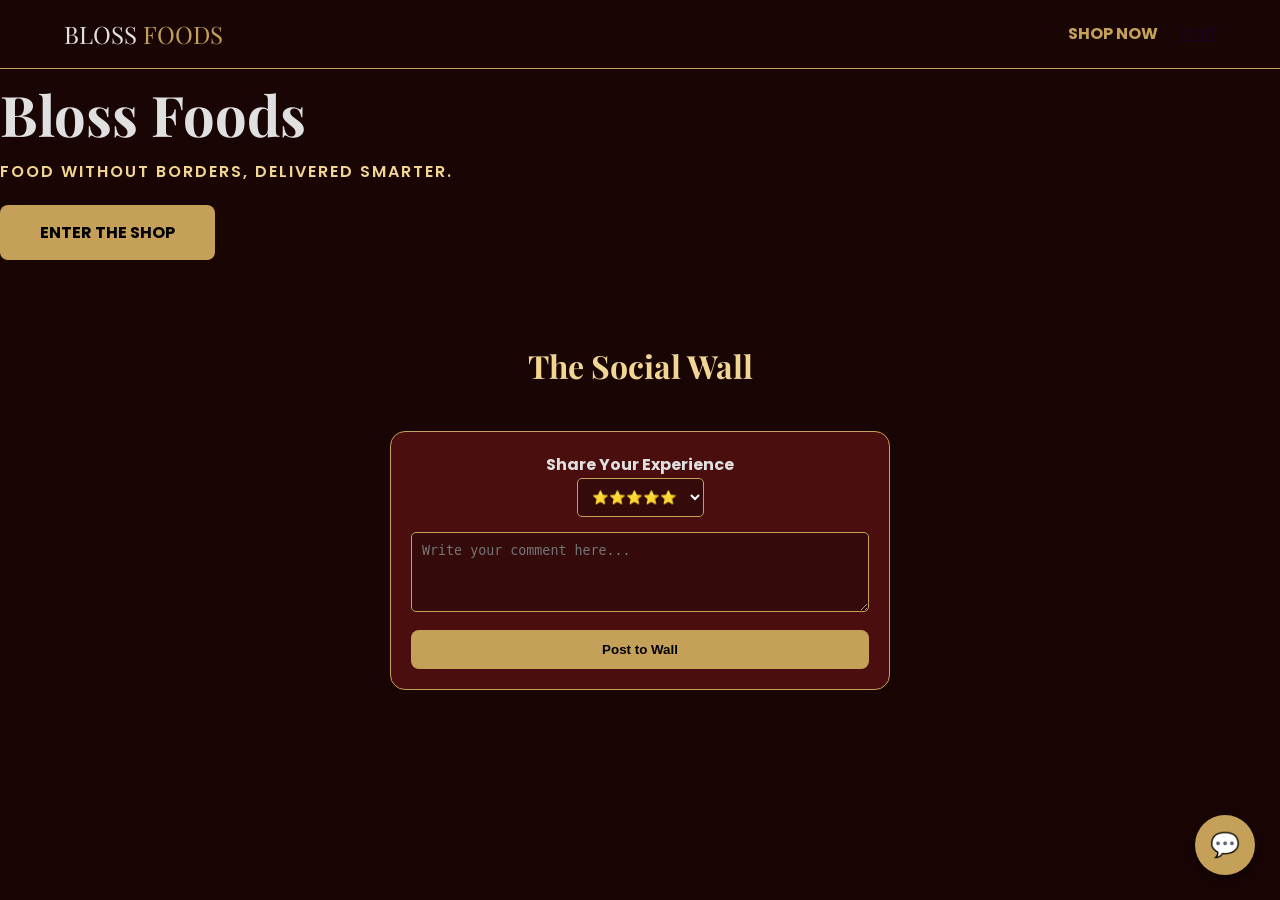
==== index.html @ 7e4dc6f0 "Add files via upload" ====
<!DOCTYPE html>
<html lang="en">
<head>
    <meta charset="UTF-8">
    <meta name="viewport" content="width=device-width, initial-scale=1.0">
    <title>Bloss Foods | Premium Staples</title>
    <link rel="stylesheet" href="style.css">
</head>
<body>
    <nav>
        <div class="logo">BLOSS <span>FOODS</span></div>
        <div style="display:flex; gap:20px;">
            <a href="shop.html" style="color:var(--gold); text-decoration:none; font-weight:bold;">SHOP NOW</a>
            <a href="#" onclick="openAdmin()" style="opacity:0.1;">Staff</a>
        </div>
    </nav>

    <header class="hero">
        <div>
            <h1 style="font-family:'Playfair Display'; font-size:3.5rem; margin:0;">Bloss Foods</h1>
            <p style="color:var(--gold-bright); font-weight:600; letter-spacing:2px;">FOOD WITHOUT BORDERS, DELIVERED SMARTER.</p>
            <a href="shop.html" class="add-btn" style="padding:15px 40px; text-decoration:none; display:inline-block; width:auto; margin-top:20px;">ENTER THE SHOP</a>
        </div>
    </header>

    <section style="padding:80px 10%; text-align:center; background:var(--emerald-deep);">
        <h2 style="color:var(--gold-bright); font-family:'Playfair Display'; font-size:2rem;">The Social Wall</h2>
        <div id="wall-feed" style="max-width:600px; margin:0 auto;"></div>
        <div class="card" style="max-width:500px; margin:40px auto; border: 1px solid var(--gold);">
            <h4>Share Your Experience</h4>
            <select id="rev-rating" class="qty-input" style="width:auto; margin-bottom:15px;">
                <option value="5">⭐⭐⭐⭐⭐</option>
                <option value="4">⭐⭐⭐⭐</option>
                <option value="3">⭐⭐⭐</option>
            </select>
            <textarea id="rev-comment" placeholder="Write your comment here..." class="qty-input" style="height:80px;"></textarea>
            <button onclick="postReview()" class="add-btn">Post to Wall</button>
        </div>
    </section>

    <button onclick="toggleChat()" style="position:fixed; bottom:25px; right:25px; background:var(--gold); border:none; width:60px; height:60px; border-radius:50%; cursor:pointer; z-index:3001; font-size:1.5rem; box-shadow: 0 4px 15px rgba(0,0,0,0.5);">💬</button>
    
    <div id="ai-chat" style="display:none; position:fixed; bottom:100px; right:25px; width:320px; background:var(--midnight); border:1px solid var(--gold); border-radius:15px; overflow:hidden; z-index:3000; box-shadow: 0 10px 30px rgba(0,0,0,0.8);">
        <div style="background:var(--gold); color:#000; padding:12px; font-weight:bold; display:flex; justify-content:space-between; align-items:center;">
            <span>Bloss AI Assistant</span>
            <span onclick="toggleChat()" style="cursor:pointer; font-size:1.5rem;">&times;</span>
        </div>
        <div id="chat-box" style="height:250px; padding:15px; overflow-y:auto; font-size:0.9rem; background:#000; color:#fff; text-align:left;">
            <div>AI: Welcome to Bloss Foods! Ask me about prices, delivery, or availability.</div>
        </div>
        <div style="display:flex; border-top:1px solid #222;">
            <input type="text" id="chat-input" placeholder="Type here..." style="flex:1; padding:12px; background:#111; color:#fff; border:none; outline:none;">
            <button onclick="askAI()" style="background:var(--gold); border:none; padding:10px 15px; font-weight:bold; cursor:pointer;">Go</button>
        </div>
    </div>

    <div id="admin-panel" style="display:none; position:fixed; top:0; left:0; width:100%; height:100%; background:var(--midnight); z-index:9999; padding:50px; overflow-y:auto;">
        <h2 style="color:var(--gold);">Staff Inventory Control</h2>
        <div id="admin-list" style="display:grid; grid-template-columns:repeat(auto-fit,minmax(180px,1fr)); gap:20px; margin-top:20px;"></div>
        <button class="add-btn" onclick="saveInv()" style="width:200px; margin-top:30px;">Save Stock</button>
        <button onclick="location.reload()" style="color:white; background:none; border:none; margin-left:20px; cursor:pointer;">Exit</button>
    </div>

    <script src="script.js"></script>
    <script>
        function postReview() {
            const u = JSON.parse(localStorage.getItem('bloss_user')) || {name:"Guest"};
            const r = document.getElementById('rev-rating').value;
            const c = document.getElementById('rev-comment').value;
            if(!c) return alert("Please type a comment!");
            const revs = JSON.parse(localStorage.getItem('bloss_reviews')) || [];
            revs.unshift({ name: u.name, stars: "⭐".repeat(r), comment: c, date: new Date().toLocaleDateString() });
            localStorage.setItem('bloss_reviews', JSON.stringify(revs));
            location.reload();
        }

        function openAdmin() {
            if(prompt("Staff Key:") === "Bloss2026") {
                document.getElementById('admin-panel').style.display='block';
                const inv = JSON.parse(localStorage.getItem('bloss_inventory')) || {};
                document.getElementById('admin-list').innerHTML = Object.keys(inv).map(k => `
                    <div class="card"><h4>${k.toUpperCase()}</h4><input type="number" id="adm-${k}" value="${inv[k]}" class="qty-input"></div>
                `).join('');
            }
        }

        function saveInv() {
            let inv = {};
            document.querySelectorAll('[id^="adm-"]').forEach(i => { inv[i.id.split('-')[1]] = parseInt(i.value); });
            localStorage.setItem('bloss_inventory', JSON.stringify(inv));
            alert("Inventory Synced!"); location.reload();
        }

        window.onload = () => {
            const revs = JSON.parse(localStorage.getItem('bloss_reviews')) || [];
            const feed = document.getElementById('wall-feed');
            if(feed) feed.innerHTML = revs.map(r => `
                <div class="card" style="margin-bottom:15px; text-align:left; border-left:4px solid var(--gold);">
                    <div style="display:flex; justify-content:space-between; font-size:0.8rem; color:var(--gold);">
                        <strong>${r.name}</strong> <span>${r.date}</span>
                    </div>
                    <div style="margin:5px 0;">${r.stars}</div>
                    <p style="margin:0; opacity:0.8; font-size:0.9rem;">${r.comment}</p>
                </div>`).join('');
        };
    </script>
</body>
</html>
---- style.css ----
@import url('https://fonts.googleapis.com/css2?family=Playfair+Display:wght@700&family=Poppins:wght@300;400;600&display=swap');

:root {
    --midnight: #1a0505;
    --wine-deep: #4a0e0e;
    --gold: #c5a059;
    --gold-bright: #f1d592;
    --soft-white: #e0e0e0;
}

* { margin: 0; padding: 0; box-sizing: border-box; }
body { font-family: 'Poppins', sans-serif; background: var(--midnight); color: var(--soft-white); line-height:1.6; }

nav { background: var(--midnight); padding: 15px 5%; display: flex; justify-content: space-between; align-items: center; border-bottom: 1px solid var(--gold); position: sticky; top:0; z-index:100; }
.logo { font-family: 'Playfair Display', serif; font-size: 1.5rem; }
.logo span { color: var(--gold); }

.product-grid { display: grid; grid-template-columns: repeat(auto-fit, minmax(250px, 1fr)); gap: 20px; padding: 30px 5%; }
.card { background: var(--wine-deep); padding: 20px; border-radius: 15px; text-align: center; border: 1px solid rgba(197, 160, 89, 0.2); }
.price-tag { color: var(--gold-bright); font-size: 1.3rem; font-weight: 600; margin: 10px 0; }

.qty-input { width: 100%; padding: 10px; margin-bottom: 10px; background: rgba(0,0,0,0.3); border: 1px solid var(--gold); color: white; border-radius: 5px; outline: none; }
.add-btn { background: var(--gold); color: black; border: none; padding: 12px; border-radius: 8px; font-weight: bold; cursor: pointer; transition: 0.3s; width: 100%; }
.add-btn:hover { background: var(--gold-bright); }

.cart-sidebar { position: fixed; right: -350px; top: 0; width: 320px; height: 100%; background: var(--midnight); border-left: 1px solid var(--gold); padding: 20px; transition: 0.3s; z-index: 200; overflow-y:auto; }
.cart-sidebar.active { right: 0; }

/* AI Chatbot Specific Styles */
.chat-container { display: none; position: fixed; bottom: 100px; right: 25px; width: 320px; background: var(--midnight); border: 1px solid var(--gold); border-radius: 15px; overflow: hidden; z-index: 3000; box-shadow: 0 10px 30px rgba(0,0,0,0.8); }
#chat-box { height: 250px; padding: 15px; overflow-y: auto; font-size: 0.9rem; background: #000; color: #fff; text-align: left; }
.chat-btn { position: fixed; bottom: 25px; right: 25px; background: var(--gold); border: none; width: 60px; height: 60px; border-radius: 50%; cursor: pointer; z-index: 3001; font-size: 1.5rem; box-shadow: 0 4px 15px rgba(0,0,0,0.5); }

::-webkit-scrollbar { width: 5px; }
::-webkit-scrollbar-thumb { background: var(--gold); border-radius: 10px; }
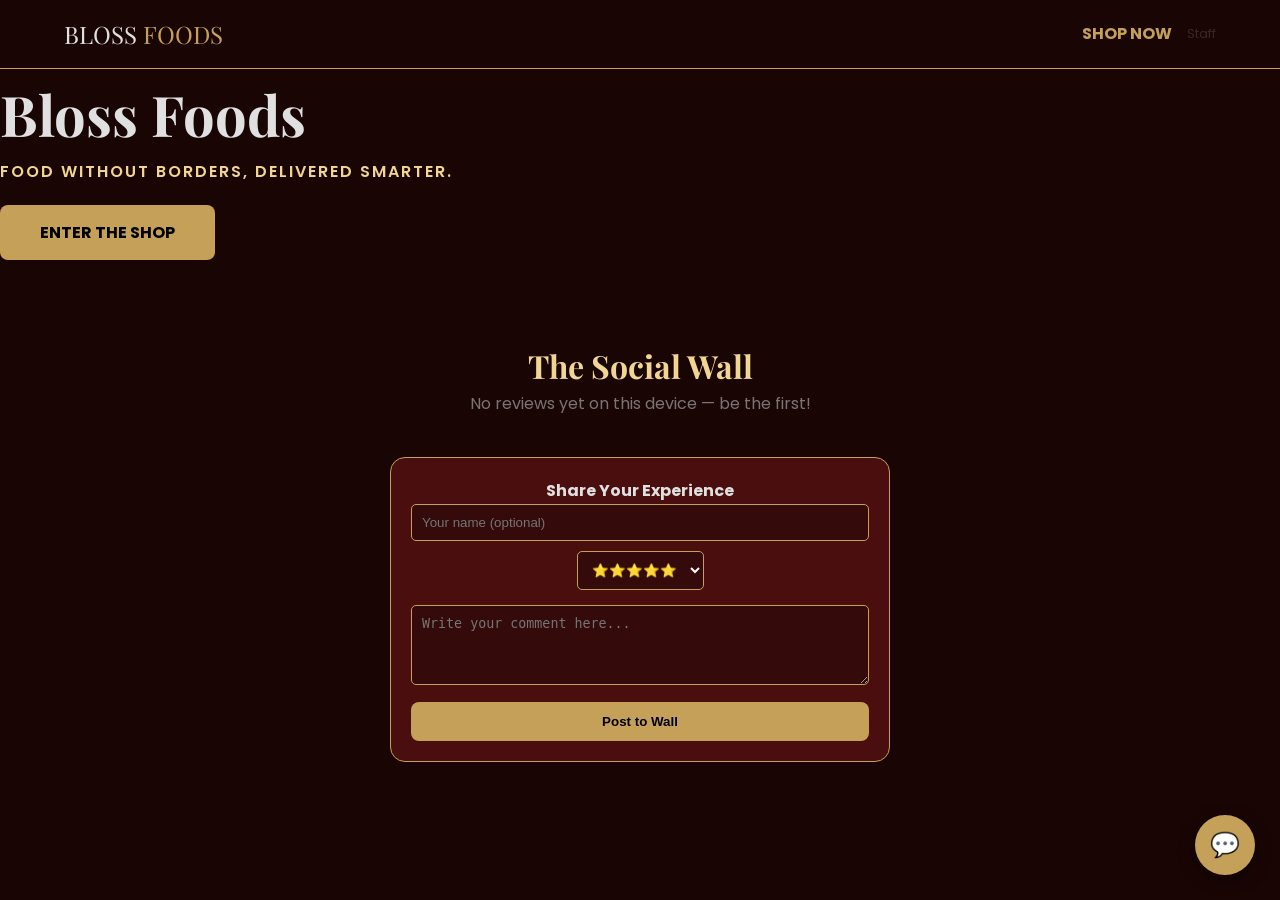
==== commit e5074763: "Add files via upload" ====
--- a/index.html
+++ b/index.html
@@ -9,9 +9,9 @@
 <body>
     <nav>
         <div class="logo">BLOSS <span>FOODS</span></div>
-        <div style="display:flex; gap:20px;">
+        <div style="display:flex; gap:15px; align-items:center;">
             <a href="shop.html" style="color:var(--gold); text-decoration:none; font-weight:bold;">SHOP NOW</a>
-            <a href="#" onclick="openAdmin()" style="opacity:0.1;">Staff</a>
+            <a href="#" onclick="openAdmin(); return false;" style="color:var(--soft-white); opacity:0.15; text-decoration:none; font-size:0.8rem;">Staff</a>
         </div>
     </nav>
 
@@ -28,6 +28,7 @@
         <div id="wall-feed" style="max-width:600px; margin:0 auto;"></div>
         <div class="card" style="max-width:500px; margin:40px auto; border: 1px solid var(--gold);">
             <h4>Share Your Experience</h4>
+            <input type="text" id="rev-name" placeholder="Your name (optional)" class="qty-input">
             <select id="rev-rating" class="qty-input" style="width:auto; margin-bottom:15px;">
                 <option value="5">⭐⭐⭐⭐⭐</option>
                 <option value="4">⭐⭐⭐⭐</option>
@@ -39,7 +40,7 @@
     </section>
 
     <button onclick="toggleChat()" style="position:fixed; bottom:25px; right:25px; background:var(--gold); border:none; width:60px; height:60px; border-radius:50%; cursor:pointer; z-index:3001; font-size:1.5rem; box-shadow: 0 4px 15px rgba(0,0,0,0.5);">💬</button>
-    
+
     <div id="ai-chat" style="display:none; position:fixed; bottom:100px; right:25px; width:320px; background:var(--midnight); border:1px solid var(--gold); border-radius:15px; overflow:hidden; z-index:3000; box-shadow: 0 10px 30px rgba(0,0,0,0.8);">
         <div style="background:var(--gold); color:#000; padding:12px; font-weight:bold; display:flex; justify-content:space-between; align-items:center;">
             <span>Bloss AI Assistant</span>
@@ -54,55 +55,16 @@
         </div>
     </div>
 
+    <!-- Staff inventory panel — tap the faint "Staff" link above, key: Bloss2026 -->
     <div id="admin-panel" style="display:none; position:fixed; top:0; left:0; width:100%; height:100%; background:var(--midnight); z-index:9999; padding:50px; overflow-y:auto;">
         <h2 style="color:var(--gold);">Staff Inventory Control</h2>
+        <p style="font-size:0.85rem; opacity:0.7;">Changes save to this device only.</p>
         <div id="admin-list" style="display:grid; grid-template-columns:repeat(auto-fit,minmax(180px,1fr)); gap:20px; margin-top:20px;"></div>
-        <button class="add-btn" onclick="saveInv()" style="width:200px; margin-top:30px;">Save Stock</button>
-        <button onclick="location.reload()" style="color:white; background:none; border:none; margin-left:20px; cursor:pointer;">Exit</button>
+        <button class="add-btn" onclick="saveInv()" style="width:200px; margin-top:30px;">Save Inventory</button>
+        <button onclick="document.getElementById('admin-panel').style.display='none'" style="color:white; background:none; border:none; margin-left:20px; cursor:pointer;">Exit</button>
     </div>
 
     <script src="script.js"></script>
-    <script>
-        function postReview() {
-            const u = JSON.parse(localStorage.getItem('bloss_user')) || {name:"Guest"};
-            const r = document.getElementById('rev-rating').value;
-            const c = document.getElementById('rev-comment').value;
-            if(!c) return alert("Please type a comment!");
-            const revs = JSON.parse(localStorage.getItem('bloss_reviews')) || [];
-            revs.unshift({ name: u.name, stars: "⭐".repeat(r), comment: c, date: new Date().toLocaleDateString() });
-            localStorage.setItem('bloss_reviews', JSON.stringify(revs));
-            location.reload();
-        }
-
-        function openAdmin() {
-            if(prompt("Staff Key:") === "Bloss2026") {
-                document.getElementById('admin-panel').style.display='block';
-                const inv = JSON.parse(localStorage.getItem('bloss_inventory')) || {};
-                document.getElementById('admin-list').innerHTML = Object.keys(inv).map(k => `
-                    <div class="card"><h4>${k.toUpperCase()}</h4><input type="number" id="adm-${k}" value="${inv[k]}" class="qty-input"></div>
-                `).join('');
-            }
-        }
-
-        function saveInv() {
-            let inv = {};
-            document.querySelectorAll('[id^="adm-"]').forEach(i => { inv[i.id.split('-')[1]] = parseInt(i.value); });
-            localStorage.setItem('bloss_inventory', JSON.stringify(inv));
-            alert("Inventory Synced!"); location.reload();
-        }
-
-        window.onload = () => {
-            const revs = JSON.parse(localStorage.getItem('bloss_reviews')) || [];
-            const feed = document.getElementById('wall-feed');
-            if(feed) feed.innerHTML = revs.map(r => `
-                <div class="card" style="margin-bottom:15px; text-align:left; border-left:4px solid var(--gold);">
-                    <div style="display:flex; justify-content:space-between; font-size:0.8rem; color:var(--gold);">
-                        <strong>${r.name}</strong> <span>${r.date}</span>
-                    </div>
-                    <div style="margin:5px 0;">${r.stars}</div>
-                    <p style="margin:0; opacity:0.8; font-size:0.9rem;">${r.comment}</p>
-                </div>`).join('');
-        };
-    </script>
+    <script>loadReviews();</script>
 </body>
 </html>
--- a/style.css
+++ b/style.css
@@ -9,19 +9,88 @@
 }
 
 * { margin: 0; padding: 0; box-sizing: border-box; }
-body { font-family: 'Poppins', sans-serif; background: var(--midnight); color: var(--soft-white); line-height:1.6; }
+
+/* UPDATED: Added flex and min-height so the background covers the whole screen */
+body { 
+    font-family: 'Poppins', sans-serif; 
+    background: var(--midnight); 
+    color: var(--soft-white); 
+    line-height: 1.6; 
+    min-height: 100vh; 
+    display: flex;
+    flex-direction: column;
+}
 
 nav { background: var(--midnight); padding: 15px 5%; display: flex; justify-content: space-between; align-items: center; border-bottom: 1px solid var(--gold); position: sticky; top:0; z-index:100; }
 .logo { font-family: 'Playfair Display', serif; font-size: 1.5rem; }
 .logo span { color: var(--gold); }
 
-.product-grid { display: grid; grid-template-columns: repeat(auto-fit, minmax(250px, 1fr)); gap: 20px; padding: 30px 5%; }
-.card { background: var(--wine-deep); padding: 20px; border-radius: 15px; text-align: center; border: 1px solid rgba(197, 160, 89, 0.2); }
+/* UPDATED: Added flex: 1 so the grid expands to push footer/bottom content down */
+.product-grid { display: grid; grid-template-columns: repeat(auto-fit, minmax(250px, 1fr)); gap: 20px; padding: 30px 5%; flex: 1; }
+.card {
+    background: var(--wine-deep); padding: 20px; border-radius: 15px; text-align: center;
+    border: 1px solid rgba(197, 160, 89, 0.2); position: relative;
+    transition: transform 0.25s ease, box-shadow 0.25s ease, border-color 0.25s ease;
+    animation: cardIn 0.35s ease both;
+}
+.card:hover { transform: translateY(-5px); box-shadow: 0 12px 28px rgba(0,0,0,0.45); border-color: var(--gold); }
+.card.out-of-stock { opacity: 0.5; filter: grayscale(0.4); }
+.card.out-of-stock:hover { transform: none; box-shadow: none; }
+@keyframes cardIn { from { opacity: 0; transform: translateY(10px); } to { opacity: 1; transform: translateY(0); } }
+
+.category-tag { display: inline-block; font-size: 0.65rem; letter-spacing: 1px; text-transform: uppercase; color: var(--gold); opacity: 0.75; margin-bottom: 6px; }
 .price-tag { color: var(--gold-bright); font-size: 1.3rem; font-weight: 600; margin: 10px 0; }
 
 .qty-input { width: 100%; padding: 10px; margin-bottom: 10px; background: rgba(0,0,0,0.3); border: 1px solid var(--gold); color: white; border-radius: 5px; outline: none; }
 .add-btn { background: var(--gold); color: black; border: none; padding: 12px; border-radius: 8px; font-weight: bold; cursor: pointer; transition: 0.3s; width: 100%; }
 .add-btn:hover { background: var(--gold-bright); }
+.add-btn:disabled { cursor: not-allowed; opacity: 0.7; }
+
+/* Favorite heart button */
+.fav-btn {
+    position: absolute; top: 12px; right: 12px; background: none; border: none;
+    font-size: 1.4rem; line-height: 1; cursor: pointer; color: var(--soft-white);
+    opacity: 0.55; transition: transform 0.2s, opacity 0.2s, color 0.2s;
+}
+.fav-btn:hover { opacity: 0.9; transform: scale(1.1); }
+.fav-btn.active { color: #ff5577; opacity: 1; }
+
+/* Quantity stepper */
+.qty-stepper { display: flex; align-items: center; gap: 8px; margin-bottom: 10px; }
+.qty-stepper input { text-align: center; margin-bottom: 0; }
+.qty-stepper button {
+    width: 38px; height: 38px; flex-shrink: 0; border-radius: 8px; border: 1px solid var(--gold);
+    background: rgba(0,0,0,0.3); color: var(--gold-bright); font-size: 1.2rem; cursor: pointer;
+    transition: background 0.2s;
+}
+.qty-stepper button:hover { background: rgba(197,160,89,0.25); }
+.qty-stepper button:disabled { cursor: not-allowed; opacity: 0.4; }
+
+/* Category filter chips */
+.category-chips { display: flex; gap: 8px; flex-wrap: wrap; padding: 15px 5% 0; }
+.chip {
+    padding: 8px 16px; border-radius: 20px; border: 1px solid var(--gold); background: transparent;
+    color: var(--soft-white); cursor: pointer; font-size: 0.82rem; white-space: nowrap;
+    transition: background 0.2s, color 0.2s;
+}
+.chip:hover { background: rgba(197,160,89,0.15); }
+.chip.active { background: var(--gold); color: var(--midnight); font-weight: 600; }
+
+/* Search bar with icon */
+.search-wrap { position: relative; flex: 1; min-width: 200px; }
+.search-wrap input { padding-left: 38px; margin-bottom: 0; }
+.search-wrap .search-icon { position: absolute; left: 12px; top: 50%; transform: translateY(-50%); opacity: 0.6; pointer-events: none; }
+
+/* Toast notifications */
+#toast-container { position: fixed; bottom: 20px; left: 50%; transform: translateX(-50%); z-index: 5000; display: flex; flex-direction: column; gap: 8px; align-items: center; }
+.toast-msg {
+    background: var(--wine-deep); border: 1px solid var(--gold); color: var(--soft-white);
+    padding: 12px 20px; border-radius: 10px; font-size: 0.9rem; box-shadow: 0 8px 20px rgba(0,0,0,0.5);
+    animation: toastIn 0.25s ease, toastOut 0.3s ease 2.3s forwards; max-width: 90vw; text-align: center;
+}
+.toast-msg.toast-error { border-color: #ff5577; color: #ffb3c1; }
+@keyframes toastIn { from { opacity: 0; transform: translateY(15px); } to { opacity: 1; transform: translateY(0); } }
+@keyframes toastOut { to { opacity: 0; transform: translateY(-10px); } }
 
 .cart-sidebar { position: fixed; right: -350px; top: 0; width: 320px; height: 100%; background: var(--midnight); border-left: 1px solid var(--gold); padding: 20px; transition: 0.3s; z-index: 200; overflow-y:auto; }
 .cart-sidebar.active { right: 0; }
@@ -33,3 +102,64 @@
 
 ::-webkit-scrollbar { width: 5px; }
 ::-webkit-scrollbar-thumb { background: var(--gold); border-radius: 10px; }
+
+/* --- NEW: Checkout & Review Page Layout --- */
+/* Add these classes to your HTML elements on the order page */
+
+.checkout-wrapper {
+    display: flex;
+    flex-direction: column;
+    align-items: center;
+    padding: 20px 5%;
+    width: 100%;
+    flex: 1; /* Pushes content to fill space between nav and bottom of the screen */
+}
+
+/* Targets the boxes seen in your screenshot */
+.order-review-container, .delivery-details-container {
+    width: 100%;
+    max-width: 600px; /* Limits width on desktop for readability while taking 100% on mobile */
+    background: var(--wine-deep);
+    border-radius: 12px;
+    padding: 25px;
+    margin-bottom: 20px;
+    border: 1px solid rgba(197, 160, 89, 0.3);
+}
+
+/* Specific styling for inputs in the delivery section to fill the box */
+.delivery-details-container input, 
+.delivery-details-container textarea {
+    width: 100%;
+    background: rgba(0,0,0,0.4);
+    border: 1px solid var(--gold);
+    color: white;
+    padding: 12px;
+    border-radius: 5px;
+    margin-top: 10px;
+    font-family: 'Poppins', sans-serif;
+    outline: none;
+}
+
+.delivery-details-container input:focus, 
+.delivery-details-container textarea:focus {
+    border-color: var(--gold-bright);
+}
+
+/* Ensures the WhatsApp button is prominent and fills the width */
+.confirm-btn {
+    width: 100%;
+    background: var(--gold);
+    color: var(--midnight);
+    padding: 15px;
+    border: none;
+    border-radius: 8px;
+    font-weight: 600;
+    cursor: pointer;
+    text-transform: uppercase;
+    transition: 0.3s;
+    margin-top: 15px;
+}
+
+.confirm-btn:hover {
+    background: var(--gold-bright);
+}
